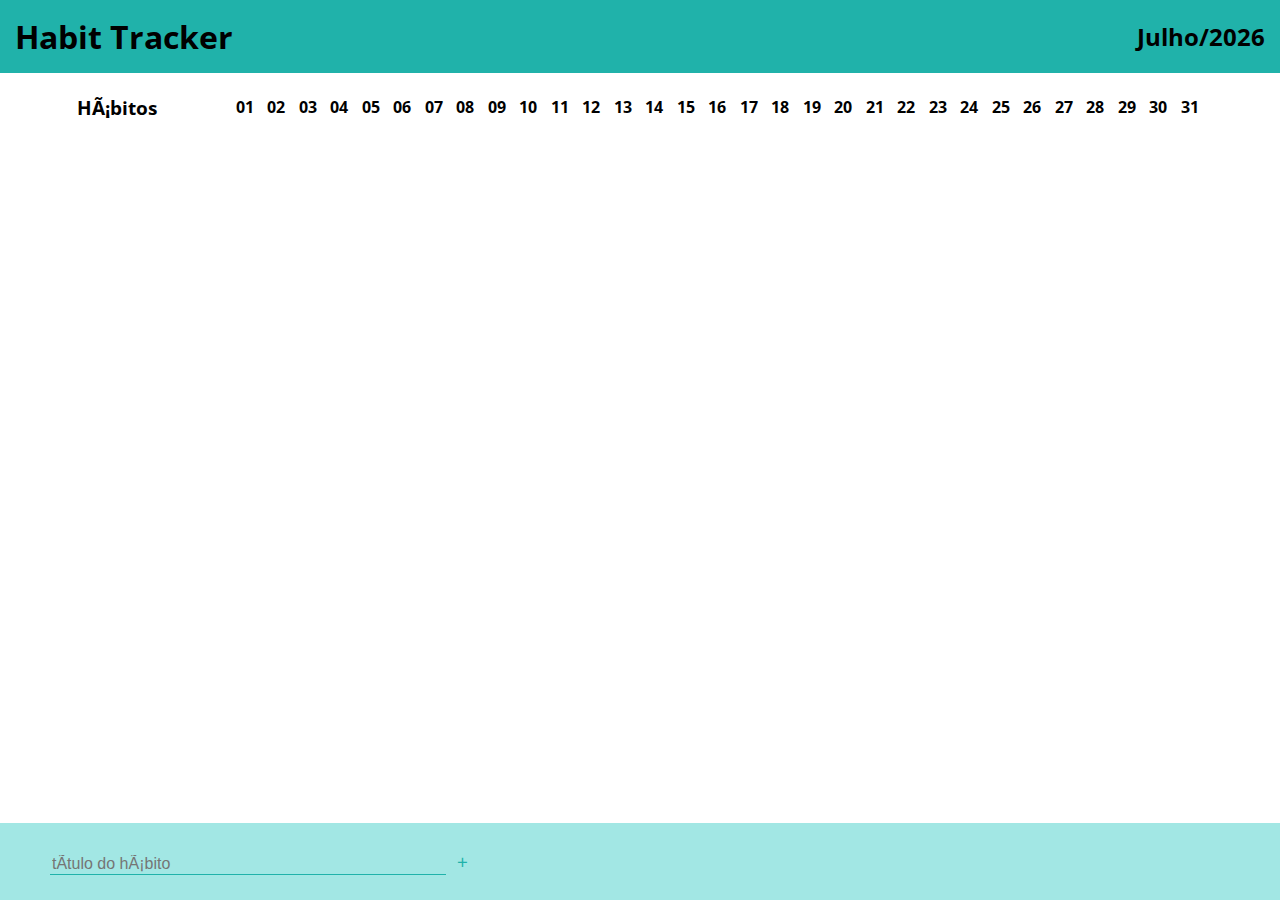
==== index.html @ 94d38b31 "habit tracker is usable but it  doesnt save data" ====
<!DOCTYPE html>
  <head>
    <meta charset="uft-8">
    <title>★ habit tracker ★</title>
    <link rel="preconnect" href="https://fonts.gstatic.com">
    <link href="https://fonts.googleapis.com/css2?family=Open+Sans&display=swap" rel="stylesheet">
    <link rel="stylesheet" type="text/css" href="./style.css" />
  </head>
  <body>
    <header class="header">
      <h1 align="left" float="left">Habit Tracker</h1>
      <h2 id="monthYearTitle" align="right" float="right"></h2> 
    </header>

  <!-- <center> -->
    <main class="main">
      <table id="tracker">
        <thead>
          <tr id="firstLine">
            <th align="left" class="habitTitle"><h3>Hábitos</h3></th>
          </tr>
        </thead>
        <tbody id="habit"></tbody>
      </table>
    </main>
  <!-- </center> -->

  <footer class="footer">
    <input type="text" id="addHabitInput" placeholder="título do hábito" class="addHabbitInput" size="40" value="">
    <button id="addHabitBtn" onclick="addHabit()" class="addHabitBtn">+</button>
  </footer>

    <script src="script.js"></script>
  </body>
</html>
---- style.css ----
body {
  margin: 0;
  padding: 0;
  font-family: 'Open Sans', sans-serif;
}

.header {
 background-color: lightseagreen; 
 padding: 15px;
 display: flex;
 justify-content: space-between;
 align-items: center;
}

.header h1, .header h2 {
  margin: 0;
  padding: 0;
}

.main {
  display: flex;
  justify-content: center;
  align-items: center;
}

.table-row {
  width: 27.5px;
  text-align: center;
}

.habitTitle {
  min-width: 150px;
}

.habitCheckbox {
  appearance: none;
  padding: 8px;
	border-radius: 3px;
	display: inline-block;
  position: relative;
  border: 1px solid lightseagreen;
}

.habitCheckbox:checked {
  background-color: lightseagreen;;
}

.habitCheckbox:checked:after {
  content: '\2714';
  font-size: 10px;
  position: absolute;
  color: whitesmoke;
  top: 1px;
  left: 4px;
}

.footer {
  bottom: 0;
  position: fixed;
  width: 100vw;
  background-color: rgb(162, 231, 228);
  padding: 25px 50px;
  font-size: 14pt;
}

.addHabitBtn {
  border: none;
  background-color: transparent;
  border-radius: 50%;
  transition-duration: 0.2s;
  font-family: 'Open Sans', sans-serif;
  font-size: 14pt;
  color: lightseagreen;
}

.addHabitBtn:hover {
  transition-duration: 0.2s;
  color: whitesmoke;
}

.addHabitBtn:active {
  color: skyblue;
}

.addHabbitInput {
  border: none;
  outline: none;
  border-bottom: 1px solid lightseagreen;
  background-color: transparent;
  font-size: 12pt;
}
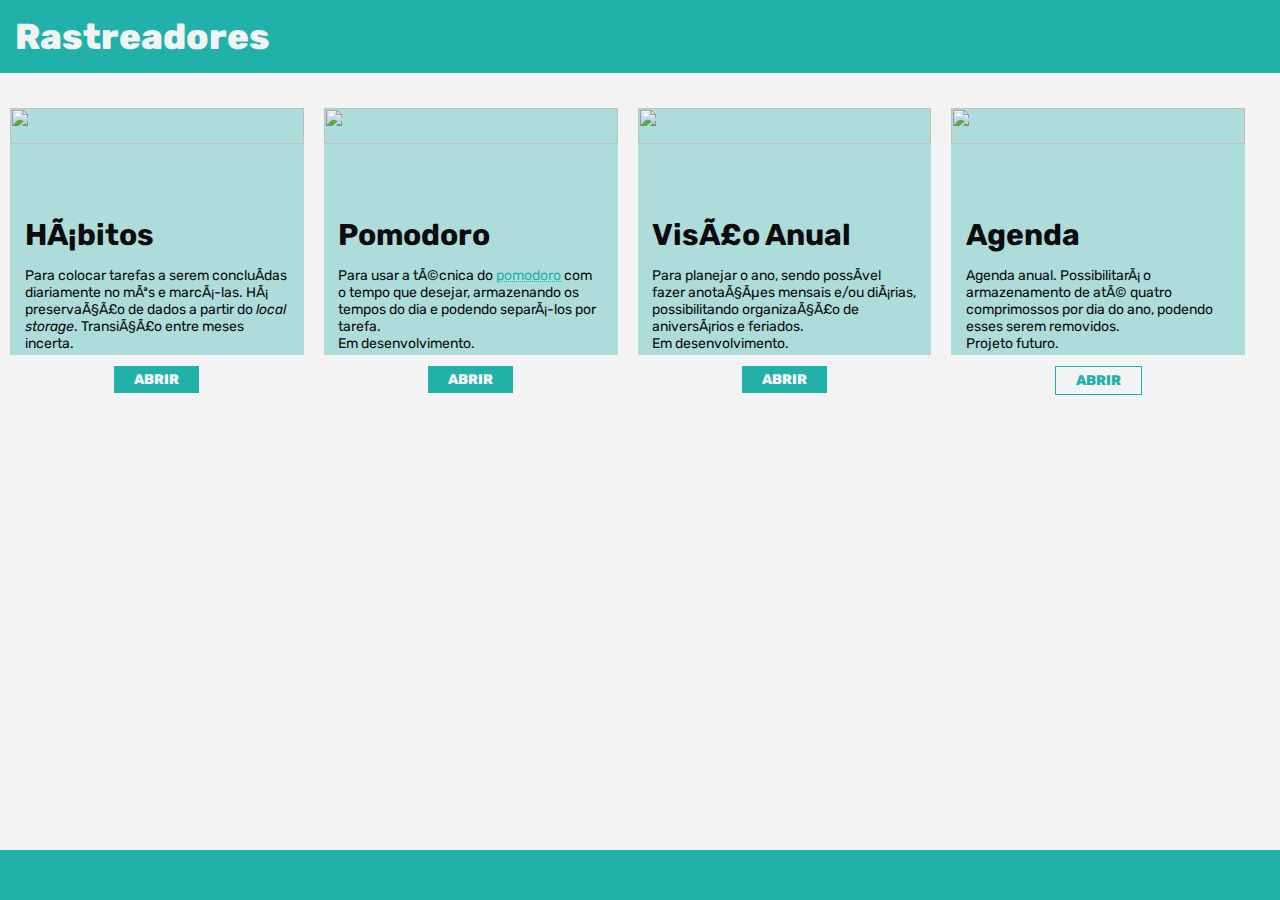
==== commit 1aba810e: "change: previous habits page is now the start page" ====
--- a/index.html
+++ b/index.html
@@ -1,35 +1,57 @@
 <!DOCTYPE html>
+
   <head>
     <meta charset="uft-8">
-    <title>★ habit tracker ★</title>
-    <link rel="preconnect" href="https://fonts.gstatic.com">
-    <link href="https://fonts.googleapis.com/css2?family=Open+Sans&display=swap" rel="stylesheet">
+    <title>★ trackers ★</title>
+    <link rel="preconnect" href="https://fonts.googleapis.com">
+    <link rel="preconnect" href="https://fonts.gstatic.com" crossorigin>
+    <link href="https://fonts.googleapis.com/css2?family=Rubik:wght@400;800&display=swap" rel="stylesheet">
     <link rel="stylesheet" type="text/css" href="./style.css" />
   </head>
+
   <body>
     <header class="header">
-      <h1 align="left" float="left">Habit Tracker</h1>
-      <h2 id="monthYearTitle" align="right" float="right"></h2> 
+      <h1>Rastreadores</h1>
     </header>
+    <main class="main startMain">
+      <div class="startCard">
+        <img src="images/1.jpg" />
+        <article class="startContainer">
+          <h2>Hábitos</h2>
+          <p>Para colocar tarefas a serem concluídas diariamente no mês e marcá-las. Há preservação de dados a partir do <em>local storage</em>. Transição entre meses incerta.</p>
+          <a href="/habits/habits.html"><button>Abrir</button></a>
+        </article>
+      </div>
+      
+      <div class="startCard">
+        <img src="images/2.jpg" />
+        <article class="startContainer">
+          <h2>Pomodoro</h2>
+          <p>Para usar a técnica do <a href="https://pt.wikipedia.org/wiki/T%C3%A9cnica_pomodoro">pomodoro</a> com o tempo que desejar, armazenando os tempos do dia e podendo separá-los por tarefa. <br>Em desenvolvimento. </p>
+          <a href="/pomodoro/pomodoro.html"><button>Abrir</button></a>
+        </article>
+      </div>
+      
+      <div class="startCard">
+        <img src="images/3.jpg" />
+        <article class="startContainer">
+          <h2>Visão Anual</h2>
+          <p>Para planejar o ano, sendo possível fazer anotações mensais e/ou diárias, possibilitando organização de aniversários e feriados. <br>Em desenvolvimento. </p>
+          <a href="/yearplan/year-plan.html"><button>Abrir</button></a>
+        </article>
+      </div>
+      
+      <div class="startCard"> 
+        <img src="images/4.png" />
+        <article class="startContainer">
+          <h2>Agenda</h2>
+          <p>Agenda anual. Possibilitará o armazenamento de até quatro comprimossos por dia do ano, podendo esses serem removidos.<br>Projeto futuro.</p>
+          <a><button disabled>Abrir</button></a>
+        </article>
+      </div>
+    </main>
 
-  <!-- <center> -->
-    <main class="main">
-      <table id="tracker">
-        <thead>
-          <tr id="firstLine">
-            <th align="left" class="habitTitle"><h3>Hábitos</h3></th>
-          </tr>
-        </thead>
-        <tbody id="habit"></tbody>
-      </table>
-    </main>
-  <!-- </center> -->
+    <footer class="footer"></footer>
+  </body>
 
-  <footer class="footer">
-    <input type="text" id="addHabitInput" placeholder="título do hábito" class="addHabbitInput" size="40" value="">
-    <button id="addHabitBtn" onclick="addHabit()" class="addHabitBtn">+</button>
-  </footer>
-
-    <script src="script.js"></script>
-  </body>
-</html>+  </html>--- a/style.css
+++ b/style.css
@@ -1,11 +1,27 @@
+:root {
+  --main-color: #20B2AA;
+  --main-color-dark: #165F5B;
+  --main-color-light: #ADDCDB;
+  --second-color: #FFBF46;
+  --third-color: #F4442E;
+  --white: #F3F3F3;
+  --second-white: #E7E6E6;
+  --third-white: #CDCDCD;
+  --black: #0C0C0C;
+  --second-black: #373737;
+
+  --title-font: 'Rubik', sans-serif;
+}
+
 body {
   margin: 0;
-  padding: 0;
-  font-family: 'Open Sans', sans-serif;
+  background-color: var(--white);
+  font-family: var(--title-font);
+  color: var(--black);
 }
 
 .header {
- background-color: lightseagreen; 
+ background-color: var(--main-color); 
  padding: 15px;
  display: flex;
  justify-content: space-between;
@@ -15,21 +31,184 @@
 .header h1, .header h2 {
   margin: 0;
   padding: 0;
+  font-weight: 800;
+  color: var(--white);
+}
+
+.header h1 {
+  font-size: 36px;;
 }
 
 .main {
   display: flex;
-  justify-content: center;
+  justify-content: space-around;
+  align-content: space-around;
+}
+
+.main h2 {
+  margin: 0;
+  padding-top: 20px;
+  font-size: 30px;
+}
+
+a {
+  text-decoration: underline dotted var(--main-color) 1px;
+  color: var(--main-color);
+}
+
+a:hover {
+  color: var(--main-color-dark);
+}
+
+textarea, input, button {
+  font-family: var(--title-font);
+  color: var(--black);
+}
+
+.inputTextLine {
+  background-color: transparent;
+  outline: none;
+  border: none;
+  border-bottom: 1px solid var(--main-color);
+  font-size: 16px;
+}
+
+input[type="number"] {
+  padding: 2.5px 0px 2px 7.5px;
+  border: none;
+  outline: none;
+  background-color: var(--second-white);
+  border-radius: 15px;
+}
+
+button {
+  background-color: var(--main-color);
+  border: none;
+  padding: 5px 10px;
+  color: var(--white);
+  text-transform: uppercase;
+  font-weight: bold;
+}
+
+button:hover {
+  background-color: var(--main-color-dark);
+  color: #fff;
+  cursor: pointer;
+}
+
+button:active {
+  color: var(--second-color);
+}
+
+button:disabled {
+  color: var(--main-color);
+  background-color: transparent;
+  border: 1px solid var(--main-color);
+  cursor: default;
+}
+
+.footer {
+  bottom: 0;
+  position: fixed;
+  width: 95vw;
+  background-color: var(--main-color);
+  padding: 25px 2.5vw;
+  font-size: 18px;
+  color: var(--second-black);
+}
+
+.footer small {
+  font-size: 12px;
+}
+
+.footer a {
+  color: var(--main-color-light);
+}
+
+.footer input {
+  border-color: var(--main-color-dark);
+}
+
+.flex {
+  display: flex;
+  justify-content: space-between;
   align-items: center;
 }
 
-.table-row {
-  width: 27.5px;
+.hidden {
+  display: none;
+}
+
+/*****************      START PAGE        *****************/
+/*****************      START PAGE        *****************/
+/*****************      START PAGE        *****************/
+
+.startMain {
+  flex-wrap: wrap;
+  justify-content: space-around;
+  margin: 25px 25px 50px 0px;
+}
+
+.startCard {
+  flex: 1 275px;
+  max-width: 400px;
+  height: auto;
+  margin: 10px;
+  background-color: var(--main-color-light);
+  align-items: stretch;
+  padding-bottom: 25px;
+}
+
+.startCard img {
+  width: 100%;
+  height: 40%;
+  object-fit: cover;
+}
+
+.startContainer {
+  display: flex;
+  flex-direction: column;
+  height: 60%;
+  padding: 0% 5%;
+  font-size: 14px;
+  align-items: stretch;
+}
+
+.startContainer p {
+  flex-grow: 1;
+}
+
+.startContainer a {
+  align-self: center;
+}
+
+.startContainer button {
+  padding: 5px 20px;
+  font-family: var(--title-font);
+  font-size: 14px;
+  font-weight: 800;
+  text-transform: uppercase;
+}
+
+
+/*****************      HABIT TRACKER        *****************/
+/*****************      HABIT TRACKER        *****************/
+/*****************      HABIT TRACKER        *****************/
+
+.tracker {
+  display: flex;
+  flex-direction: column;
+}
+
+.tableRow {
+  min-width: 25px;
+  max-width: 27.5px;
   text-align: center;
 }
 
 .habitTitle {
   min-width: 150px;
+  max-width: 250px;
 }
 
 .habitCheckbox {
@@ -38,54 +217,130 @@
 	border-radius: 3px;
 	display: inline-block;
   position: relative;
-  border: 1px solid lightseagreen;
+  border: 1px solid var(--main-color);
 }
 
 .habitCheckbox:checked {
-  background-color: lightseagreen;;
+  background-color: var(--main-color);
 }
 
 .habitCheckbox:checked:after {
+  top: 1px;
+  left: 4px;
+  position: absolute;
   content: '\2714';
   font-size: 10px;
-  position: absolute;
-  color: whitesmoke;
-  top: 1px;
-  left: 4px;
-}
-
-.footer {
-  bottom: 0;
-  position: fixed;
-  width: 100vw;
-  background-color: rgb(162, 231, 228);
-  padding: 25px 50px;
-  font-size: 14pt;
+  color: var(--second-white);
 }
 
 .addHabitBtn {
+  background-color: transparent;
   border: none;
-  background-color: transparent;
   border-radius: 50%;
+  font-size: 18px;
   transition-duration: 0.2s;
-  font-family: 'Open Sans', sans-serif;
-  font-size: 14pt;
-  color: lightseagreen;
 }
 
 .addHabitBtn:hover {
   transition-duration: 0.2s;
-  color: whitesmoke;
-}
-
-.addHabitBtn:active {
-  color: skyblue;
-}
-
-.addHabbitInput {
-  border: none;
+}
+
+
+
+
+/*****************      POMO TRACKER         *****************/
+/*****************      POMO TRACKER         *****************/
+/*****************      POMO TRACKER         *****************/
+
+.timer {
+  display: flex;
+  flex-direction: column;
+  max-width: 400px;
+  height: 350px;
+  margin-top: 50px;
+  padding: 50px; 
+  background-color: var(--main-color-light);
+  align-items: center;
+  justify-content: space-evenly;
+}
+
+.timer h1 {
+  font-size: 115px;
+  margin: 0;
+}
+
+.timer h2 {
+  font-size: 40px;
+  margin: 0;
+}
+
+
+.stats {
+  padding: 25px;
+  text-align: justify;
+}
+
+.statsBtn {
+  margin-left: 100px;
+}
+
+.timerInput {
+  width: 50px;
+}
+
+/*****************      YEAR PLANNER         *****************/
+/*****************      YEAR PLANNER         *****************/
+/*****************      YEAR PLANNER         *****************/
+
+.yearInMonths {
+  display: flex;
+  /* justify-content: center; */
+  justify-content: space-around;
+
+  flex-direction: row;
+  flex-wrap: wrap;
+  margin-bottom: 100px;
+}
+
+.yearInMonths article {
+  margin: 10px 5px 5px 5px;
+  width: 200px;
+}
+
+.yearInMonths h3 {
+  background: var(--main-color);
+  margin: 0;
+  text-align: center;
+  width: 100%;
+  padding: 0px 3px;
+}
+
+.yearInMonths textarea { 
+  resize: none;
+}
+
+.monthBox {
+  border: 1px solid var(--main-color);
+  border-collapse: collapse;
+  background-color: transparent;
   outline: none;
-  border-bottom: 1px solid lightseagreen;
-  background-color: transparent;
-  font-size: 12pt;
+  width: 100%;
+}
+
+.normal {
+  height: 100px;
+}
+
+.bigger {
+  height: 175px;
+}
+
+.monthSection {
+  flex-direction: column;
+  font-size: 12px;
+}
+
+.monthSection input {
+  margin: 2.5px 0px 0px 2.5px;
+  width: 175px;
 }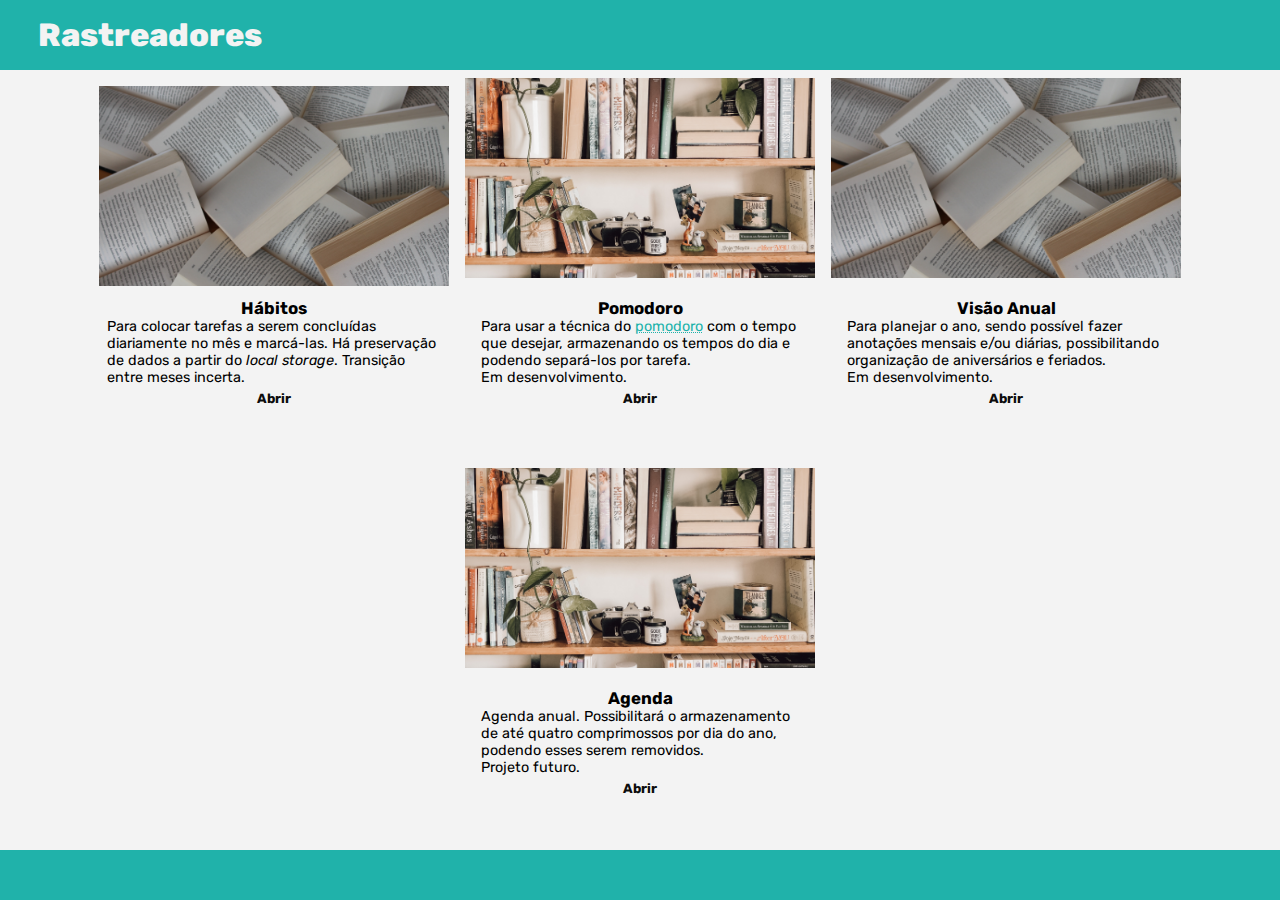
==== commit 978cb50e: "fix: responsiviness will work when implemented; better use of style.css and utilities.css (still nee" ====
--- a/index.html
+++ b/index.html
@@ -1,57 +1,71 @@
 <!DOCTYPE html>
+<html lang="pt-br">
+<head>
+  <meta charset="UTF-8">
+  <meta http-equiv="X-UA-Compatible" content="IE=edge">
+  <meta name="viewport" content="width=device-width, initial-scale=1.0">
+  <title>★ trackers ★</title>
+  <link rel="stylesheet" type="text/css" href="./style.css" />
+  <link rel="stylesheet" href="css/style.css">
+  <link rel="stylesheet" href="css/utilities.css">
+</head>
+<body>
+  
+  <header>
+    <div class="container">
+      <h1>Rastreadores</h1>
+    </div>
+  </header>
 
-  <head>
-    <meta charset="uft-8">
-    <title>★ trackers ★</title>
-    <link rel="preconnect" href="https://fonts.googleapis.com">
-    <link rel="preconnect" href="https://fonts.gstatic.com" crossorigin>
-    <link href="https://fonts.googleapis.com/css2?family=Rubik:wght@400;800&display=swap" rel="stylesheet">
-    <link rel="stylesheet" type="text/css" href="./style.css" />
-  </head>
-
-  <body>
-    <header class="header">
-      <h1>Rastreadores</h1>
-    </header>
-    <main class="main startMain">
-      <div class="startCard">
-        <img src="images/1.jpg" />
-        <article class="startContainer">
-          <h2>Hábitos</h2>
+  <main class="home-main">
+    <div class="container flex">
+      <div class="trackers-card m-1">
+        <img src="images/image1.jpg" />
+        <div class="description flex p-1">
+          <h3>Hábitos</h3>
           <p>Para colocar tarefas a serem concluídas diariamente no mês e marcá-las. Há preservação de dados a partir do <em>local storage</em>. Transição entre meses incerta.</p>
-          <a href="/habits/habits.html"><button>Abrir</button></a>
-        </article>
+          <a href="/habits/habits.html">
+            <button>Abrir</button>
+          </a>
+        </div>
       </div>
       
-      <div class="startCard">
-        <img src="images/2.jpg" />
-        <article class="startContainer">
-          <h2>Pomodoro</h2>
+      <div class="trackers-card m-1">
+        <img src="images/image2.jpg" />
+        <div class="description flex p-2">
+          <h3>Pomodoro</h3>
           <p>Para usar a técnica do <a href="https://pt.wikipedia.org/wiki/T%C3%A9cnica_pomodoro">pomodoro</a> com o tempo que desejar, armazenando os tempos do dia e podendo separá-los por tarefa. <br>Em desenvolvimento. </p>
-          <a href="/pomodoro/pomodoro.html"><button>Abrir</button></a>
-        </article>
+          <a href="/pomodoro/pomodoro.html">
+            <button>Abrir</button>
+          </a>
+        </div>
       </div>
       
-      <div class="startCard">
-        <img src="images/3.jpg" />
-        <article class="startContainer">
-          <h2>Visão Anual</h2>
+      <div class="trackers-card m-1">
+        <img src="images/image1.jpg" />
+        <div class="description flex p-2">
+          <h3>Visão Anual</h3>
           <p>Para planejar o ano, sendo possível fazer anotações mensais e/ou diárias, possibilitando organização de aniversários e feriados. <br>Em desenvolvimento. </p>
-          <a href="/yearplan/year-plan.html"><button>Abrir</button></a>
-        </article>
+          <a href="/yearplan/year-plan.html">
+            <button>Abrir</button>
+          </a>
+        </div>
       </div>
       
-      <div class="startCard"> 
-        <img src="images/4.png" />
-        <article class="startContainer">
-          <h2>Agenda</h2>
+      <div class="trackers-card m-1"> 
+        <img src="images/image2.jpg" />
+        <div class="description flex p-2">
+          <h3>Agenda</h3>
           <p>Agenda anual. Possibilitará o armazenamento de até quatro comprimossos por dia do ano, podendo esses serem removidos.<br>Projeto futuro.</p>
-          <a><button disabled>Abrir</button></a>
-        </article>
+          <a>
+            <button disabled>Abrir</button>
+          </a>
+        </div>
       </div>
-    </main>
 
-    <footer class="footer"></footer>
-  </body>
+    </div>
+  </main>
 
-  </html>+  <footer></footer>
+</body>
+</html>--- a/css/style.css
+++ b/css/style.css
@@ -0,0 +1,222 @@
+@import url('https://fonts.googleapis.com/css2?family=Rubik:wght@300;800&display=swap');
+
+:root {
+  --primary-color: #20B2AA;
+  --dark-color: #165F5B;
+  --light-color: #ADDCDB;
+  --white-color: #F3F3F3;
+  --second-white: #E7E6E6;
+  --black-color: #0C0C0C;
+  --second-black: #373737;
+  --secondary-color: #FFBF46;
+  --thirdy-color: #F4442E;
+
+  --title-font: 'Rubik', sans-serif;
+}
+
+* {
+  box-sizing: border-box;
+  margin: 0;
+  padding: 0;
+  font-family: var(--title-font);
+  color: var(--black);
+}
+
+body {
+  background-color: var(--white-color);
+  font-size: 16px;
+}
+
+a {
+  text-decoration: underline dotted var(--primary-color) 1px;
+  color: var(--primary-color);
+}
+
+a:hover {
+  color: var(--dark-color);
+}
+
+textarea, input, button {
+  font-family: var(--title-font);
+  color: var(--black-color);
+}
+
+/* HOME PAGE */
+
+.home-main .flex { flex-wrap: wrap; }
+
+.trackers-card {
+  background-color: var(--main-color-light);
+  /* flex: 1 275px; */
+  max-width: 350px;
+  height: auto;
+  max-height: 450px;
+  align-items: stretch;
+  margin: 10px 10px 50px 10px;
+  padding-bottom: 25px;
+}
+
+.trackers-card img { 
+  width: 100%; 
+  height: 200px;
+  object-fit: cover;
+}
+
+.description {
+  height: 60%;
+  padding: 0 5%;
+  font-size: 0.9rem;
+  align-self: stretch;
+}
+
+.description p { flex-grow: 1; }
+.description button { padding: 5px 20px; }
+
+/* HABIT TRACKER PAGE */
+
+.habits-header .flex { justify-content: space-between; }
+
+.habits-main .flex { 
+  width: 100%;
+  flex-wrap: wrap; 
+}
+
+.habit-box {
+  padding: 1rem;
+  margin: 1rem;
+}
+
+.habit-box .grid { grid-template-columns: repeat(7, 1fr); }
+
+.habit-head {
+  display: flex;
+  justify-content: space-between;
+  align-items: center;
+  margin: 0;
+  border-bottom: 1px solid var(--light-color);
+}
+
+.habit-head h3 {
+  font-weight: 300;
+  font-size: 1.25rem;
+  padding: 0 0.25rem;
+}
+
+.habit-head button {
+  color: var(--primary-color);
+  margin: 0.5rem;
+  padding: 0.5rem;
+}
+
+.habit-body { font-size: 0.8rem;}
+
+.habit-body p {
+  text-align: center;
+  color: var(--second-black);
+}
+
+.habit-body input[type="checkbox"]:not(:checked),
+.habit-body input[type="checkbox"]:checked {
+  position: absolute;
+  left: -9999%;
+}
+
+.habit-body input[type="checkbox"] + label {
+  margin: 0.1rem;
+  padding: 0.3rem;
+  background-color: transparent;
+  border: 1px solid var(--primary-color);
+  border-radius: 100%;
+  cursor: pointer;
+  text-align: center;
+  color: black;
+}
+
+.habit-body input[type="checkbox"]:checked + label {
+  content: '\2713';
+  color: var(--primary-color);
+  background-color: var(--primary-color);
+}
+
+/* POMODORO PAGE */
+
+.timer {
+  max-width: 400px;
+  height: 350px;
+  margin-top: 50px;
+  padding: 50px; 
+  background-color: var(--light-color);
+  align-items: center;
+  justify-content: space-evenly;
+}
+
+.stats {
+  padding: 1.4rem;
+  text-align: justify;
+}
+
+.timerInput { width: 50px; }
+
+
+/* YEAR PLANNER PAGE */
+
+.year-plan-header .flex,
+.year-plan-footer .flex { justify-content: space-between; }
+
+.year-plan-main {
+  display: flex;
+  justify-content: space-around;
+  flex-direction: row;
+  flex-wrap: wrap;
+  margin-bottom: 100px;
+}
+
+.year-plan-main .flex {
+  align-items: flex-start;
+  flex-wrap: wrap;
+}
+
+.year-plan-main article {
+  margin: 10px 5px 5px 5px;
+  width: 140px;
+}
+
+.year-plan-main h3 {
+  background: var(--primary-color);
+  text-align: center;
+  width: 100%;
+  padding: 0px 3px;
+}
+
+.year-plan-main textarea { resize: none; }
+
+.monthBox {
+  border: 1px solid var(--primary-color);
+  border-collapse: collapse;
+  background-color: transparent;
+  outline: none;
+  width: 100%;
+}
+
+.normal { height: 100px; }
+.bigger { height: 175px; }
+
+.monthSection {
+  flex-direction: column;
+  font-size: 12px;
+}
+
+.monthSection input {
+  margin: 2.5px 0px 0px 2.5px;
+  width: 115px;
+}
+
+
+/* RESPONSIVINESS */
+
+@media (max-width: 768px) {
+  .habits-header .flex { 
+    flex-direction: column; 
+    text-align: center;
+  }
+}--- a/css/utilities.css
+++ b/css/utilities.css
@@ -0,0 +1,130 @@
+.container {
+  max-width: 1500px;
+  margin: 0 auto;
+  overflow: auto;
+  padding: 0 1.4rem;
+}
+
+.flex {
+  display: flex;
+  justify-content: center;
+  align-items: center;
+  height: 100%;
+}
+
+.grid {
+  display: grid;
+  grid-template-columns: repeat(2, 1fr);
+  justify-content: center;
+  align-items: center;
+  height: 100%;
+}
+
+.hidden {
+  visibility: hidden;
+  height: 0;
+}
+
+
+/* BUTTONS */
+button {
+  background-color: transparent;
+  border: none;
+  font-weight: bold;
+  padding: 0.7rem 1.4rem;
+  cursor: pointer;
+}
+
+.btn-primary {
+  background-color: var(--primary-color);
+  color: var(--white-color)
+}
+
+
+/* HEADER */
+header {
+  background-color: var(--primary-color); 
+  padding: 1rem;
+ }
+
+ header h1, 
+ header h2 {
+   font-weight: 800;
+   color: var(--white-color);
+ }
+ 
+ /* FOOTER */
+ footer {
+  bottom: 0;
+  position: fixed;
+  width: 100%;
+  background-color: var(--primary-color);
+  padding: 25px 2.5vw;
+  font-size: 1rem;
+  color: var(--second-black);
+}
+
+footer small {
+  font-size: 0.8rem;
+}
+
+footer a {
+  color: var(--light-color);
+}
+
+footer input {
+  border-color: var(--dark-color);
+
+  background-color: transparent;
+  outline: none;
+  border: none;
+  border-bottom: 1px solid var(--dark-color);
+}
+
+
+/* TEXT */
+.sm { font-size: 0.9rem; }
+.md { font-size: 2rem; }
+.lg { font-size: 3rem; }
+.xl { font-size: 5rem; }
+
+.bold { font-weight: bold; }
+.italic { font-style: italic; }
+
+.upper { text-transform: uppercase; }
+.lower { text-transform: lowercase; }
+
+
+/* MARGIN */
+.my-1 { margin: 0.5rem 0 ; }
+.my-2 { margin: 1rem 0; }
+.my-3 { margin: 1.5rem 0; }
+.my-4 { margin: 2rem 0; }
+
+.m-1 { margin: 0.5rem; }
+.m-2 { margin: 1rem; }
+.m-3 { margin: 1.5rem; }
+.m-4 { margin: 2rem; }
+
+/* PADDING */
+.py-1 { padding: 0.5rem 0 ; }
+.py-2 { padding: 1rem 0; }
+.py-3 { padding: 1.5rem 0; }
+.py-4 { padding: 2rem 0; }
+
+.p-1 { padding: 0.5rem; }
+.p-2 { padding: 1rem; }
+.p-3 { padding: 1.5rem; }
+.p-4 { padding: 2rem; }
+
+
+
+/* TABLETS AND UNDER */
+@media (max-width: 768px) {
+
+}
+
+/* MOBILE */
+@media (max-width: 500px) {
+  
+}
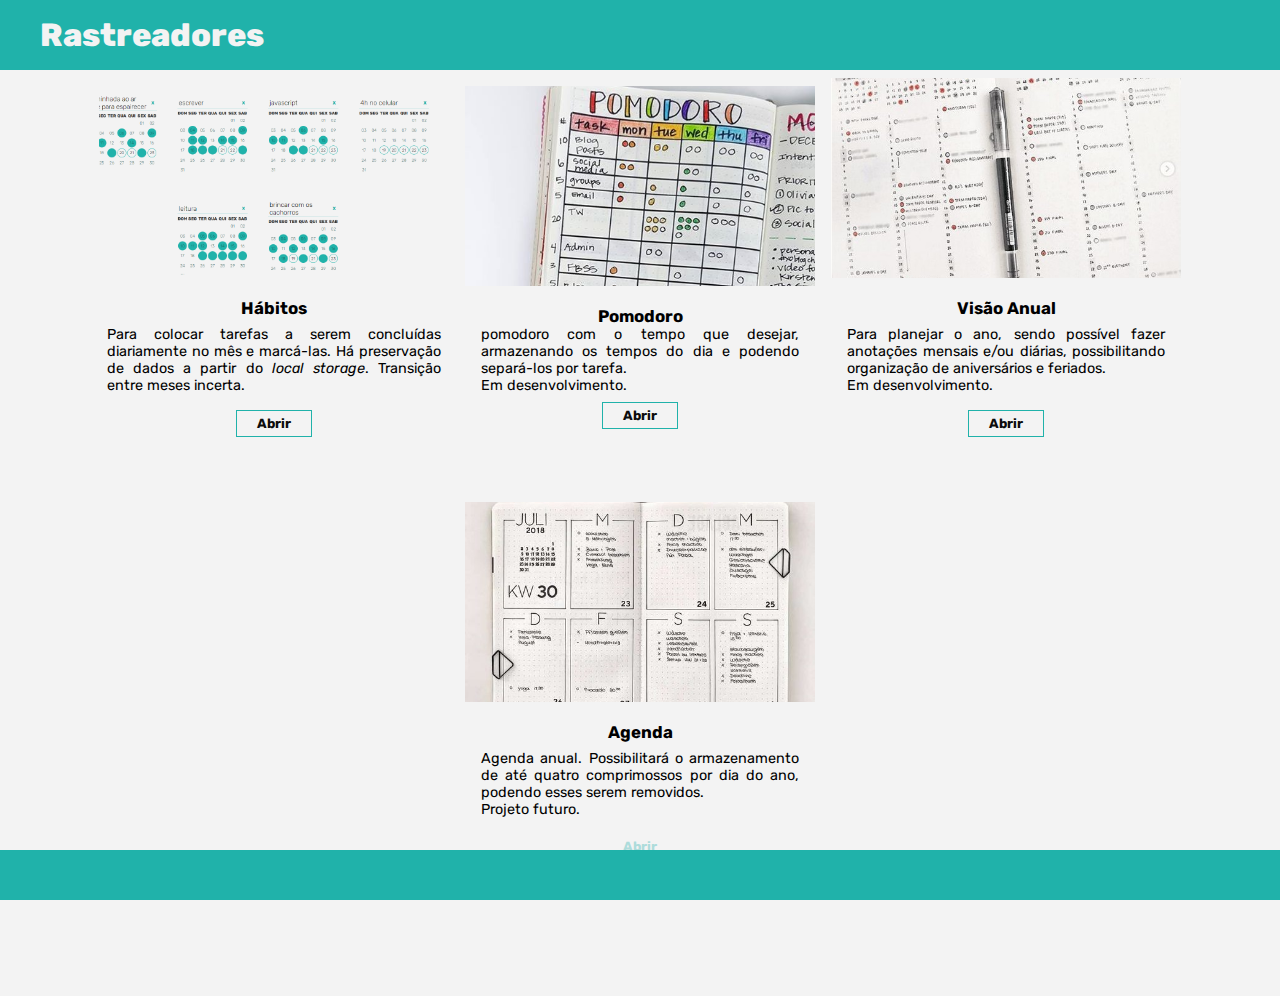
==== commit 80201e77: "habits are good; pomodoro needs improvemets; yearplan requires better data manip" ====
--- a/index.html
+++ b/index.html
@@ -19,46 +19,47 @@
 
   <main class="home-main">
     <div class="container flex">
+
       <div class="trackers-card m-1">
-        <img src="images/image1.jpg" />
+        <img src="images/habits.png" />
         <div class="description flex p-1">
           <h3>Hábitos</h3>
-          <p>Para colocar tarefas a serem concluídas diariamente no mês e marcá-las. Há preservação de dados a partir do <em>local storage</em>. Transição entre meses incerta.</p>
-          <a href="/habits/habits.html">
-            <button>Abrir</button>
+          <p class="justify my-1">Para colocar tarefas a serem concluídas diariamente no mês e marcá-las. Há preservação de dados a partir do <em>local storage</em>. Transição entre meses incerta.</p>
+          <a href="/habits.html">
+            <button class="btn-outline my-1">Abrir</button>
           </a>
         </div>
       </div>
       
       <div class="trackers-card m-1">
-        <img src="images/image2.jpg" />
+        <img src="images/pomodoro.jpg" />
         <div class="description flex p-2">
           <h3>Pomodoro</h3>
-          <p>Para usar a técnica do <a href="https://pt.wikipedia.org/wiki/T%C3%A9cnica_pomodoro">pomodoro</a> com o tempo que desejar, armazenando os tempos do dia e podendo separá-los por tarefa. <br>Em desenvolvimento. </p>
-          <a href="/pomodoro/pomodoro.html">
-            <button>Abrir</button>
+          <p class="justify my-1>Para usar a técnica do <a href="https://pt.wikipedia.org/wiki/T%C3%A9cnica_pomodoro">pomodoro</a> com o tempo que desejar, armazenando os tempos do dia e podendo separá-los por tarefa. <br>Em desenvolvimento. </p>
+          <a href="/pomodoro.html">
+            <button class="btn-outline my-1">Abrir</button>
           </a>
         </div>
       </div>
       
       <div class="trackers-card m-1">
-        <img src="images/image1.jpg" />
+        <img src="images/yearplan.jpg" />
         <div class="description flex p-2">
           <h3>Visão Anual</h3>
-          <p>Para planejar o ano, sendo possível fazer anotações mensais e/ou diárias, possibilitando organização de aniversários e feriados. <br>Em desenvolvimento. </p>
-          <a href="/yearplan/year-plan.html">
-            <button>Abrir</button>
+          <p class="justify my-1">Para planejar o ano, sendo possível fazer anotações mensais e/ou diárias, possibilitando organização de aniversários e feriados. <br>Em desenvolvimento. </p>
+          <a href="/yearplan.html">
+            <button class="btn-outline my-1">Abrir</button>
           </a>
         </div>
       </div>
       
       <div class="trackers-card m-1"> 
-        <img src="images/image2.jpg" />
+        <img src="images/agenda.jpg" />
         <div class="description flex p-2">
           <h3>Agenda</h3>
-          <p>Agenda anual. Possibilitará o armazenamento de até quatro comprimossos por dia do ano, podendo esses serem removidos.<br>Projeto futuro.</p>
-          <a>
-            <button disabled>Abrir</button>
+          <p class="justify my-1">Agenda anual. Possibilitará o armazenamento de até quatro comprimossos por dia do ano, podendo esses serem removidos.<br>Projeto futuro.</p>
+          <a href="#"> 
+            <button class="btn-outline my-1" disabled>Abrir</button>
           </a>
         </div>
       </div>
--- a/css/style.css
+++ b/css/style.css
@@ -27,6 +27,8 @@
   font-size: 16px;
 }
 
+main { padding-bottom: 5rem; }
+
 a {
   text-decoration: underline dotted var(--primary-color) 1px;
   color: var(--primary-color);
@@ -45,9 +47,14 @@
 
 .home-main .flex { flex-wrap: wrap; }
 
+.home-main button:disabled { 
+  color: var(--light-color); 
+  cursor: default;
+  border: 0;
+}
+
 .trackers-card {
   background-color: var(--main-color-light);
-  /* flex: 1 275px; */
   max-width: 350px;
   height: auto;
   max-height: 450px;
@@ -82,6 +89,7 @@
 }
 
 .habit-box {
+  max-width: 250px;
   padding: 1rem;
   margin: 1rem;
 }
@@ -104,16 +112,11 @@
 
 .habit-head button {
   color: var(--primary-color);
-  margin: 0.5rem;
   padding: 0.5rem;
 }
 
-.habit-body { font-size: 0.8rem;}
-
-.habit-body p {
-  text-align: center;
-  color: var(--second-black);
-}
+.habit-body { font-size: 0.8rem; }
+.habit-body p { text-align: center; }
 
 .habit-body input[type="checkbox"]:not(:checked),
 .habit-body input[type="checkbox"]:checked {
@@ -125,7 +128,7 @@
   margin: 0.1rem;
   padding: 0.3rem;
   background-color: transparent;
-  border: 1px solid var(--primary-color);
+  border: 1.5px solid var(--primary-color);
   border-radius: 100%;
   cursor: pointer;
   text-align: center;
@@ -133,90 +136,155 @@
 }
 
 .habit-body input[type="checkbox"]:checked + label {
-  content: '\2713';
+  content: '';
   color: var(--primary-color);
   background-color: var(--primary-color);
 }
 
+.habit-body input[type="checkbox"]:disabled + label {
+   border-color: transparent;
+   color: var(--dark-color);
+   cursor: not-allowed;
+  }
+
+  
 /* POMODORO PAGE */
 
-.timer {
-  max-width: 400px;
-  height: 350px;
-  margin-top: 50px;
-  padding: 50px; 
+.pomodoro-main { height: 92vh; }
+.pomodoro-main .container { overflow-x: hidden; }
+.pomodoro-main .flex { gap: 1rem; }
+.pomodoro-main .flex * { flex-direction: column; }
+.pomodoro-main button:hover { color: var(--primary-color); }
+.pomodoro-main h2 { text-align: center; }
+
+.timer { padding: 4rem; }
+
+.timer p { 
+  display: block; 
+  font-weight: bold;
+}
+
+.timer, .pomodoro-stats {
   background-color: var(--light-color);
-  align-items: center;
-  justify-content: space-evenly;
-}
-
-.stats {
-  padding: 1.4rem;
-  text-align: justify;
-}
-
-.timerInput { width: 50px; }
-
+  min-width: 30rem;
+}
+
+.pomodoro-stats { padding: 2rem; }
+.pomodoro-stats div { margin: 0; padding: 0;}
+
+.pomodoro-stats input {
+  background-color: transparent;
+  padding: 0.1rem;
+  margin: 0.2rem 0.5rem;
+  border: 0;
+  outline: none;
+  cursor: pointer;
+  text-align: center;
+  font-size: 0.9rem;
+}
+
+.pomodoro-stats input:focus { background-color: var(--white-color); }
+
+.pomodoro-footer .grid { 
+  grid-template-columns: 1fr 2fr 1fr;
+  justify-items: center;
+}
+
+.pomodoro-footer button:hover { color: var(--light-color); }
+.pomodoro-footer .grid * { order: 0; }
 
 /* YEAR PLANNER PAGE */
 
-.year-plan-header .flex,
-.year-plan-footer .flex { justify-content: space-between; }
-
-.year-plan-main {
-  display: flex;
-  justify-content: space-around;
-  flex-direction: row;
-  flex-wrap: wrap;
-  margin-bottom: 100px;
-}
-
-.year-plan-main .flex {
+.yearplan-header .flex,
+.yearplan-footer .flex { justify-content: space-between; }
+
+.yearplan-main { margin-bottom: 100px; }
+.yearplan-main .container { overflow: hidden; }
+
+.yearplan-main .flex { 
   align-items: flex-start;
-  flex-wrap: wrap;
-}
-
-.year-plan-main article {
-  margin: 10px 5px 5px 5px;
-  width: 140px;
-}
-
-.year-plan-main h3 {
-  background: var(--primary-color);
+  flex-wrap: wrap; 
+}
+
+.yearplan-main section {
+  margin: 0.5rem;
+  width: 200px;
+}
+
+.yearplan-main h3 {
+  width: 100%;
+  background-color: var(--primary-color);
+  padding: 0px 0.5rem;
   text-align: center;
-  width: 100%;
-  padding: 0px 3px;
-}
-
-.year-plan-main textarea { resize: none; }
-
-.monthBox {
+}
+
+.yearplan-main textarea { resize: none; }
+
+.month-textarea {
   border: 1px solid var(--primary-color);
   border-collapse: collapse;
   background-color: transparent;
   outline: none;
   width: 100%;
+  padding: 0.1rem;
 }
 
 .normal { height: 100px; }
 .bigger { height: 175px; }
 
-.monthSection {
-  flex-direction: column;
-  font-size: 12px;
-}
-
-.monthSection input {
-  margin: 2.5px 0px 0px 2.5px;
-  width: 115px;
-}
-
+.month-days { 
+  font-size: 0.75rem; 
+}
+.month-days div { 
+  justify-content: space-around;
+  margin: 0.25rem; }
+
+.month-days input {
+  width: 85%;
+  border: 0px;
+  border-bottom: 1px solid var(--light-color);
+  outline: none;
+  background-color: transparent;
+  padding: 0.1rem;
+}
+
+.month-days input:focus { background-color: var(--light-color); }
+.yearplan-footer .grid button { justify-self: end; }
 
 /* RESPONSIVINESS */
+@media (max-width: 1100px) {
+  .pomodoro-main .flex { 
+    flex-direction: column;
+    max-width: 30rem;
+  }
+
+  .timer, .pomodoro-stats { min-height: 50vh; }
+}
+
 
 @media (max-width: 768px) {
-  .habits-header .flex { 
+  .habits-header .flex,
+  .pomodoro-main .flex,
+  .yearplan-header .flex,
+  .yearplan-footer .flex { 
     flex-direction: column; 
     text-align: center;
   }
+
+  .pomodoro-main .grid { grid-template-columns: 1fr;   }
+  .pomodoro-footer .grid :nth-child(2) { order: 3; }
+  .pomodoro-footer .grid :nth-child(3) { order: 2; }
+
+  .pomodoro-footer .grid,
+  .yearplan-footer .grid { grid-template-columns: 1fr; }
+
+  .pomodoro-footer *,
+  .pomodoro-footer button,
+  .yearplan-footer .grid *, 
+  .yearplan-footer .grid button { 
+    justify-self: center;
+    padding: 0;
+    margin: 0.5rem;
+  }
+
 }--- a/css/utilities.css
+++ b/css/utilities.css
@@ -2,7 +2,7 @@
   max-width: 1500px;
   margin: 0 auto;
   overflow: auto;
-  padding: 0 1.4rem;
+  padding: 0 1.5rem;
 }
 
 .flex {
@@ -23,6 +23,7 @@
 .hidden {
   visibility: hidden;
   height: 0;
+  width: 0;
 }
 
 
@@ -38,6 +39,10 @@
 .btn-primary {
   background-color: var(--primary-color);
   color: var(--white-color)
+}
+
+.btn-outline {
+  border: 1px var(--primary-color) solid;
 }
 
 
@@ -74,7 +79,6 @@
 
 footer input {
   border-color: var(--dark-color);
-
   background-color: transparent;
   outline: none;
   border: none;
@@ -90,13 +94,15 @@
 
 .bold { font-weight: bold; }
 .italic { font-style: italic; }
+.underl { text-decoration: underline; }
+
+.justify { text-align: justify; }
 
 .upper { text-transform: uppercase; }
 .lower { text-transform: lowercase; }
 
-
 /* MARGIN */
-.my-1 { margin: 0.5rem 0 ; }
+.my-1 { margin: 0.5rem 0; }
 .my-2 { margin: 1rem 0; }
 .my-3 { margin: 1.5rem 0; }
 .my-4 { margin: 2rem 0; }
@@ -107,7 +113,7 @@
 .m-4 { margin: 2rem; }
 
 /* PADDING */
-.py-1 { padding: 0.5rem 0 ; }
+.py-1 { padding: 0.5rem 0; }
 .py-2 { padding: 1rem 0; }
 .py-3 { padding: 1.5rem 0; }
 .py-4 { padding: 2rem 0; }
@@ -116,6 +122,13 @@
 .p-2 { padding: 1rem; }
 .p-3 { padding: 1.5rem; }
 .p-4 { padding: 2rem; }
+
+/* EFFECTS */
+
+.scale1-1:hover{
+  transform: scale(1.1);
+}
+
 
 
 
